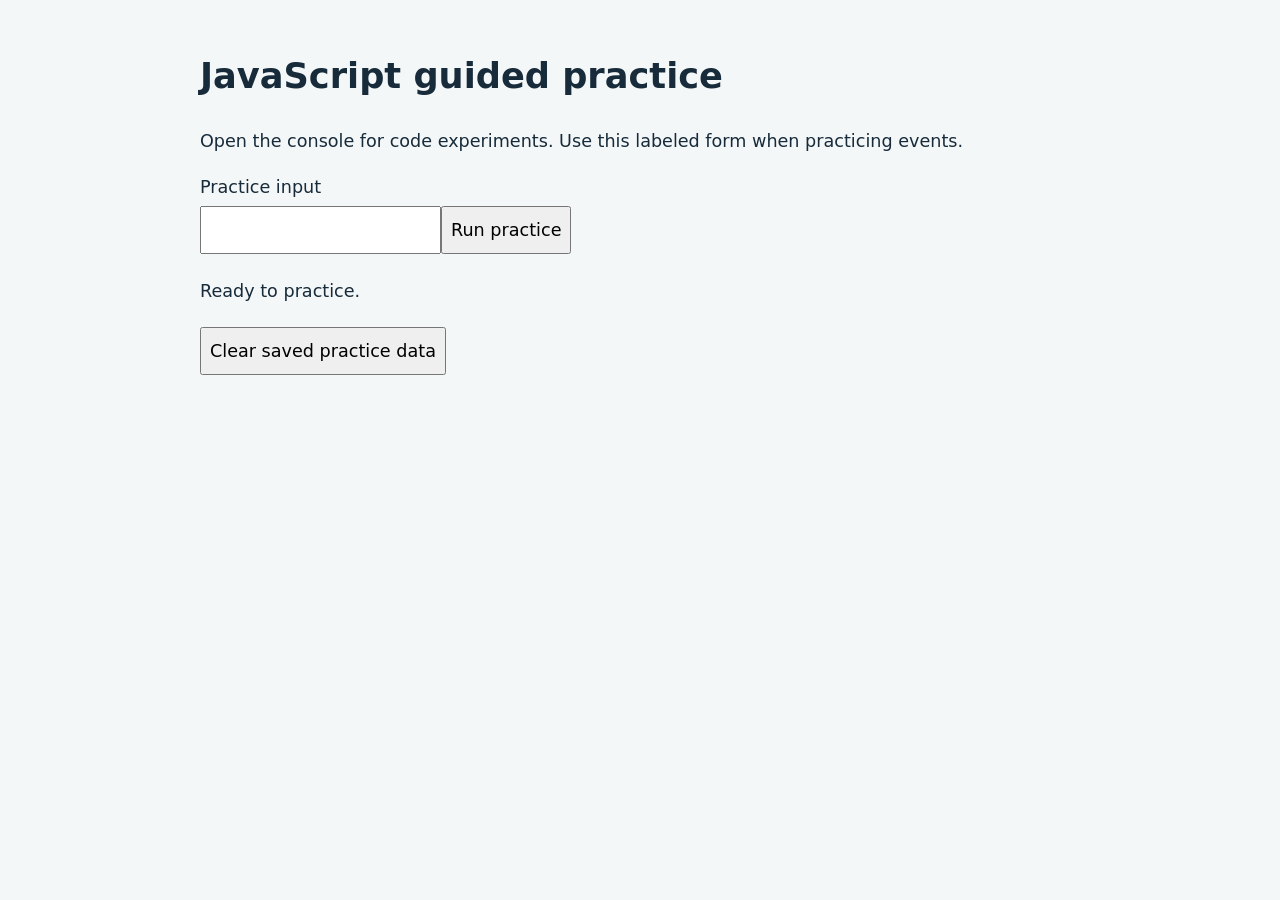
==== index.html @ e413ff41 "first commit" ====
<!doctype html><html lang="en"><head><meta charset="utf-8"><meta name="viewport" content="width=device-width, initial-scale=1"><title>JavaScript guided practice</title><link rel="stylesheet" href="main.css"><script src="main.js" defer></script></head><body><main><h1>JavaScript guided practice</h1><p>Open the console for code experiments. Use this labeled form when practicing events.</p><form id="practice-form"><label for="practice-input">Practice input</label><input id="practice-input" name="practice" type="text"><button type="submit">Run practice</button></form><p id="practice-output" role="status" aria-live="polite">Ready to practice.</p><button id="clear-saved" type="button">Clear saved practice data</button></main></body></html>
---- main.css ----
body { font: 1.1rem/1.6 system-ui, sans-serif; margin: 0; color: #172b3a; background: #f4f7f8; } main { max-width: 55rem; padding: 1.5rem; margin: auto; } label { display: block; } input, button { font: inherit; padding: .5rem; margin: .3rem 0; max-width: 100%; } :focus-visible { outline: 3px solid #075c86; outline-offset: 3px; } pre { white-space: pre-wrap; }
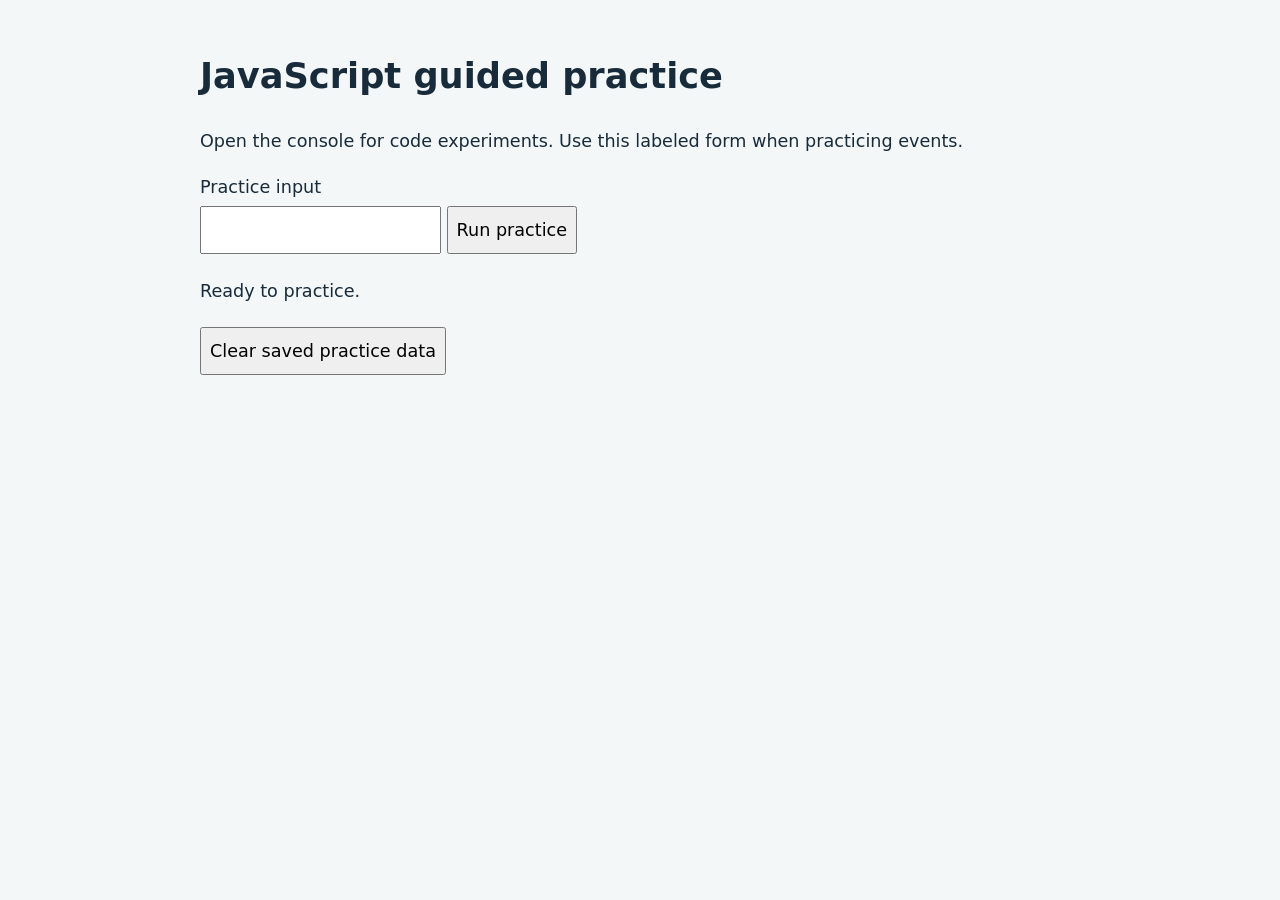
==== commit 01ae2aa6: "Update" ====
--- a/index.html
+++ b/index.html
@@ -1 +1,23 @@
-<!doctype html><html lang="en"><head><meta charset="utf-8"><meta name="viewport" content="width=device-width, initial-scale=1"><title>JavaScript guided practice</title><link rel="stylesheet" href="main.css"><script src="main.js" defer></script></head><body><main><h1>JavaScript guided practice</h1><p>Open the console for code experiments. Use this labeled form when practicing events.</p><form id="practice-form"><label for="practice-input">Practice input</label><input id="practice-input" name="practice" type="text"><button type="submit">Run practice</button></form><p id="practice-output" role="status" aria-live="polite">Ready to practice.</p><button id="clear-saved" type="button">Clear saved practice data</button></main></body></html>+<!doctype html>
+<html lang="en">
+    <head>
+        <meta charset="utf-8">
+        <meta name="viewport" content="width=device-width, initial-scale=1">
+        <title>JavaScript guided practice</title>
+        <link rel="stylesheet" href="main.css">
+        <script src="main.js" defer></script>
+    </head>
+    <body>
+        <main>
+            <h1>JavaScript guided practice</h1>
+            <p>Open the console for code experiments. Use this labeled form when practicing events.</p>
+            <form id="practice-form">
+                <label for="practice-input">Practice input</label>
+                <input id="practice-input" name="practice" type="text">
+                <button type="submit">Run practice</button>
+            </form>
+            <p id="practice-output" role="status" aria-live="polite">Ready to practice.</p>
+            <button id="clear-saved" type="button">Clear saved practice data</button>
+        </main>
+    </body>
+</html>
--- a/main.css
+++ b/main.css
@@ -1 +1,6 @@
-body { font: 1.1rem/1.6 system-ui, sans-serif; margin: 0; color: #172b3a; background: #f4f7f8; } main { max-width: 55rem; padding: 1.5rem; margin: auto; } label { display: block; } input, button { font: inherit; padding: .5rem; margin: .3rem 0; max-width: 100%; } :focus-visible { outline: 3px solid #075c86; outline-offset: 3px; } pre { white-space: pre-wrap; }+body { font: 1.1rem/1.6 system-ui, sans-serif; margin: 0; color: #172b3a; background: #f4f7f8; } 
+main { max-width: 55rem; padding: 1.5rem; margin: auto; } 
+label { display: block; } 
+input, button { font: inherit; padding: .5rem; margin: .3rem 0; max-width: 100%; } 
+:focus-visible { outline: 3px solid #075c86; outline-offset: 3px; } 
+pre { white-space: pre-wrap; }
